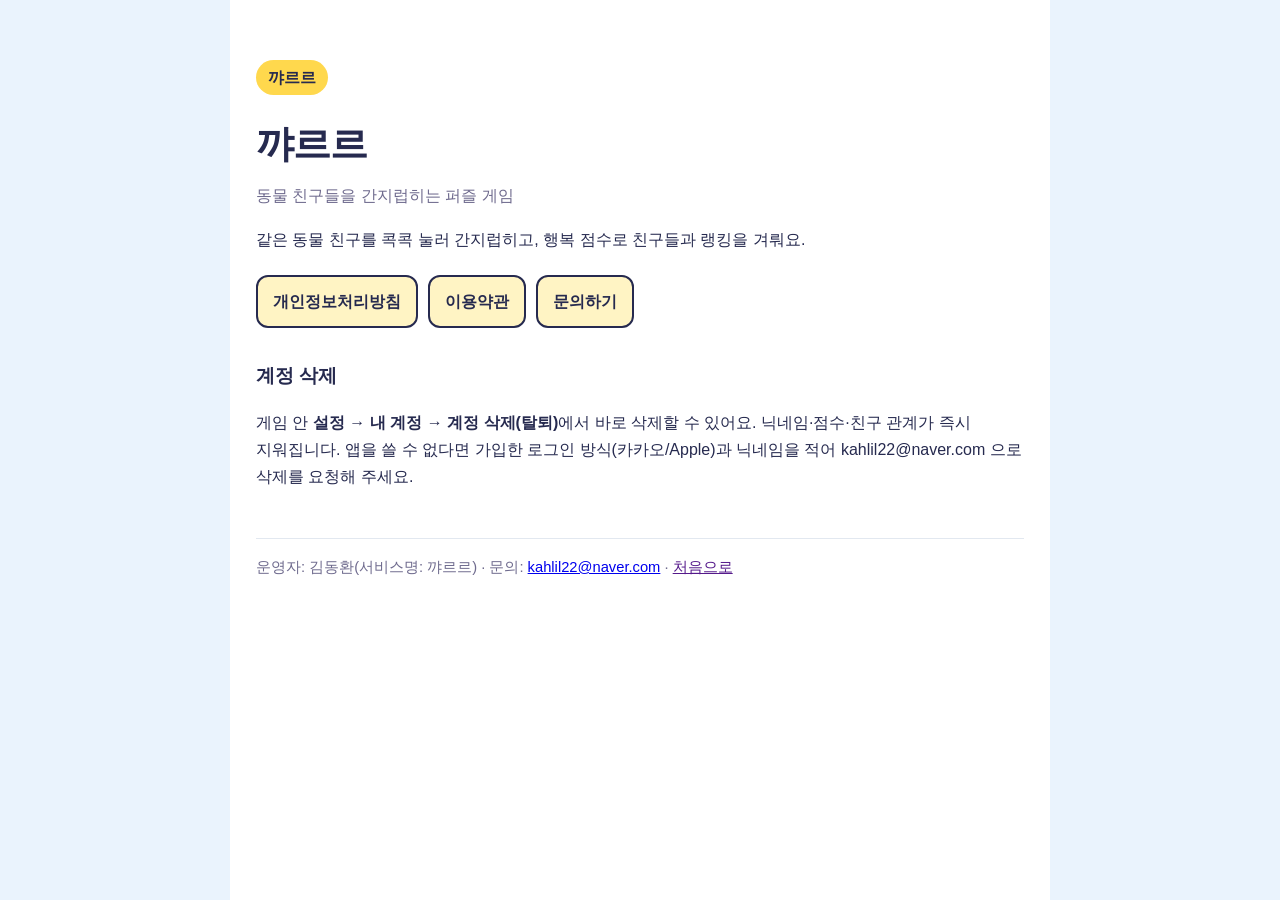
==== index.html @ efa551d8 "꺄르르 개인정보처리방침·이용약관 페이지 Co-Authored-By: Claude Opus 5.5 <noreply@anthropic.com>" ====
<!doctype html>
<html lang="ko">
<head>
<meta charset="utf-8">
<meta name="viewport" content="width=device-width, initial-scale=1">
<meta name="description" content="꺄르르 게임 안내, 개인정보처리방침, 이용약관, 계정 삭제 방법">
<title>꺄르르</title>
<link rel="stylesheet" href="styles.css">
</head>
<body>
<main>
<p><span class="brand">꺄르르</span></p>
<h1>꺄르르</h1>
<p class="meta">동물 친구들을 간지럽히는 퍼즐 게임</p>
<p>같은 동물 친구를 콕콕 눌러 간지럽히고, 행복 점수로 친구들과 랭킹을 겨뤄요.</p>
<div class="links"><a href="privacy/">개인정보처리방침</a><a href="terms/">이용약관</a><a href="mailto:kahlil22@naver.com">문의하기</a></div>
<h2 id="delete-account">계정 삭제</h2>
<p>게임 안 <strong>설정 → 내 계정 → 계정 삭제(탈퇴)</strong>에서 바로 삭제할 수 있어요. 닉네임·점수·친구 관계가 즉시 지워집니다. 앱을 쓸 수 없다면 가입한 로그인 방식(카카오/Apple)과 닉네임을 적어 kahlil22@naver.com 으로 삭제를 요청해 주세요.</p>
<footer>운영자: 김동환(서비스명: 꺄르르) · 문의: <a href="mailto:kahlil22@naver.com">kahlil22@naver.com</a> · <a href="">처음으로</a></footer>
</main>
</body>
</html>
---- styles.css ----
:root { color-scheme: light; font-family: -apple-system, BlinkMacSystemFont, "Apple SD Gothic Neo", "Segoe UI", sans-serif; line-height: 1.7; }
* { box-sizing: border-box; }
body { margin: 0; color: #262a4f; background: #eaf3fd; }
main { max-width: 820px; min-height: 100vh; margin: 0 auto; padding: 44px 26px 72px; background: #fff; }
h1 { margin: 0 0 6px; font-size: clamp(1.8rem, 5vw, 2.4rem); letter-spacing: -0.03em; }
h2 { margin: 2rem 0 0.5rem; font-size: 1.18rem; }
p, li { word-break: keep-all; overflow-wrap: anywhere; }
ul { padding-left: 1.3rem; }
.meta { color: #6f6b8e; margin-top: 0; }
.brand { display: inline-block; padding: 4px 12px; border-radius: 999px; background: #ffd84d; color: #262a4f; font-weight: 800; }
.links { display: flex; flex-wrap: wrap; gap: 10px; margin-top: 1.4rem; }
.links a { padding: 11px 15px; border-radius: 12px; background: #fff4c4; color: #262a4f; font-weight: 700; text-decoration: none; border: 2px solid #262a4f; }
footer { margin-top: 3rem; padding-top: 1rem; border-top: 1px solid #e2e8f0; color: #6f6b8e; font-size: 0.92rem; }
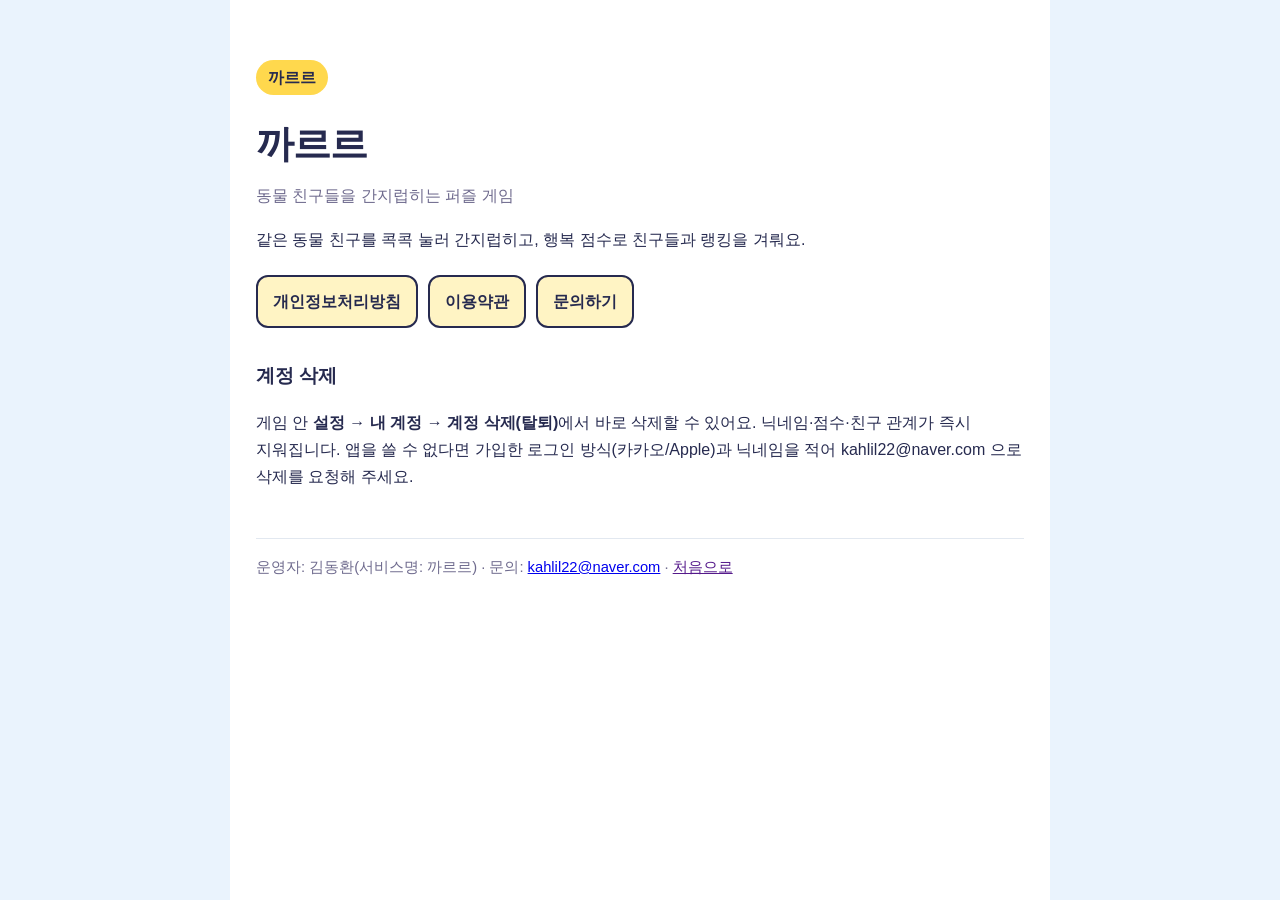
==== commit 15a14040: "앱 이름을 까르르(Kkareureu)로 변경 Co-Authored-By: Claude Opus 5.5 <noreply@anthropic.com>" ====
--- a/index.html
+++ b/index.html
@@ -3,20 +3,20 @@
 <head>
 <meta charset="utf-8">
 <meta name="viewport" content="width=device-width, initial-scale=1">
-<meta name="description" content="꺄르르 게임 안내, 개인정보처리방침, 이용약관, 계정 삭제 방법">
-<title>꺄르르</title>
+<meta name="description" content="까르르 게임 안내, 개인정보처리방침, 이용약관, 계정 삭제 방법">
+<title>까르르</title>
 <link rel="stylesheet" href="styles.css">
 </head>
 <body>
 <main>
-<p><span class="brand">꺄르르</span></p>
-<h1>꺄르르</h1>
+<p><span class="brand">까르르</span></p>
+<h1>까르르</h1>
 <p class="meta">동물 친구들을 간지럽히는 퍼즐 게임</p>
 <p>같은 동물 친구를 콕콕 눌러 간지럽히고, 행복 점수로 친구들과 랭킹을 겨뤄요.</p>
 <div class="links"><a href="privacy/">개인정보처리방침</a><a href="terms/">이용약관</a><a href="mailto:kahlil22@naver.com">문의하기</a></div>
 <h2 id="delete-account">계정 삭제</h2>
 <p>게임 안 <strong>설정 → 내 계정 → 계정 삭제(탈퇴)</strong>에서 바로 삭제할 수 있어요. 닉네임·점수·친구 관계가 즉시 지워집니다. 앱을 쓸 수 없다면 가입한 로그인 방식(카카오/Apple)과 닉네임을 적어 kahlil22@naver.com 으로 삭제를 요청해 주세요.</p>
-<footer>운영자: 김동환(서비스명: 꺄르르) · 문의: <a href="mailto:kahlil22@naver.com">kahlil22@naver.com</a> · <a href="">처음으로</a></footer>
+<footer>운영자: 김동환(서비스명: 까르르) · 문의: <a href="mailto:kahlil22@naver.com">kahlil22@naver.com</a> · <a href="">처음으로</a></footer>
 </main>
 </body>
 </html>
